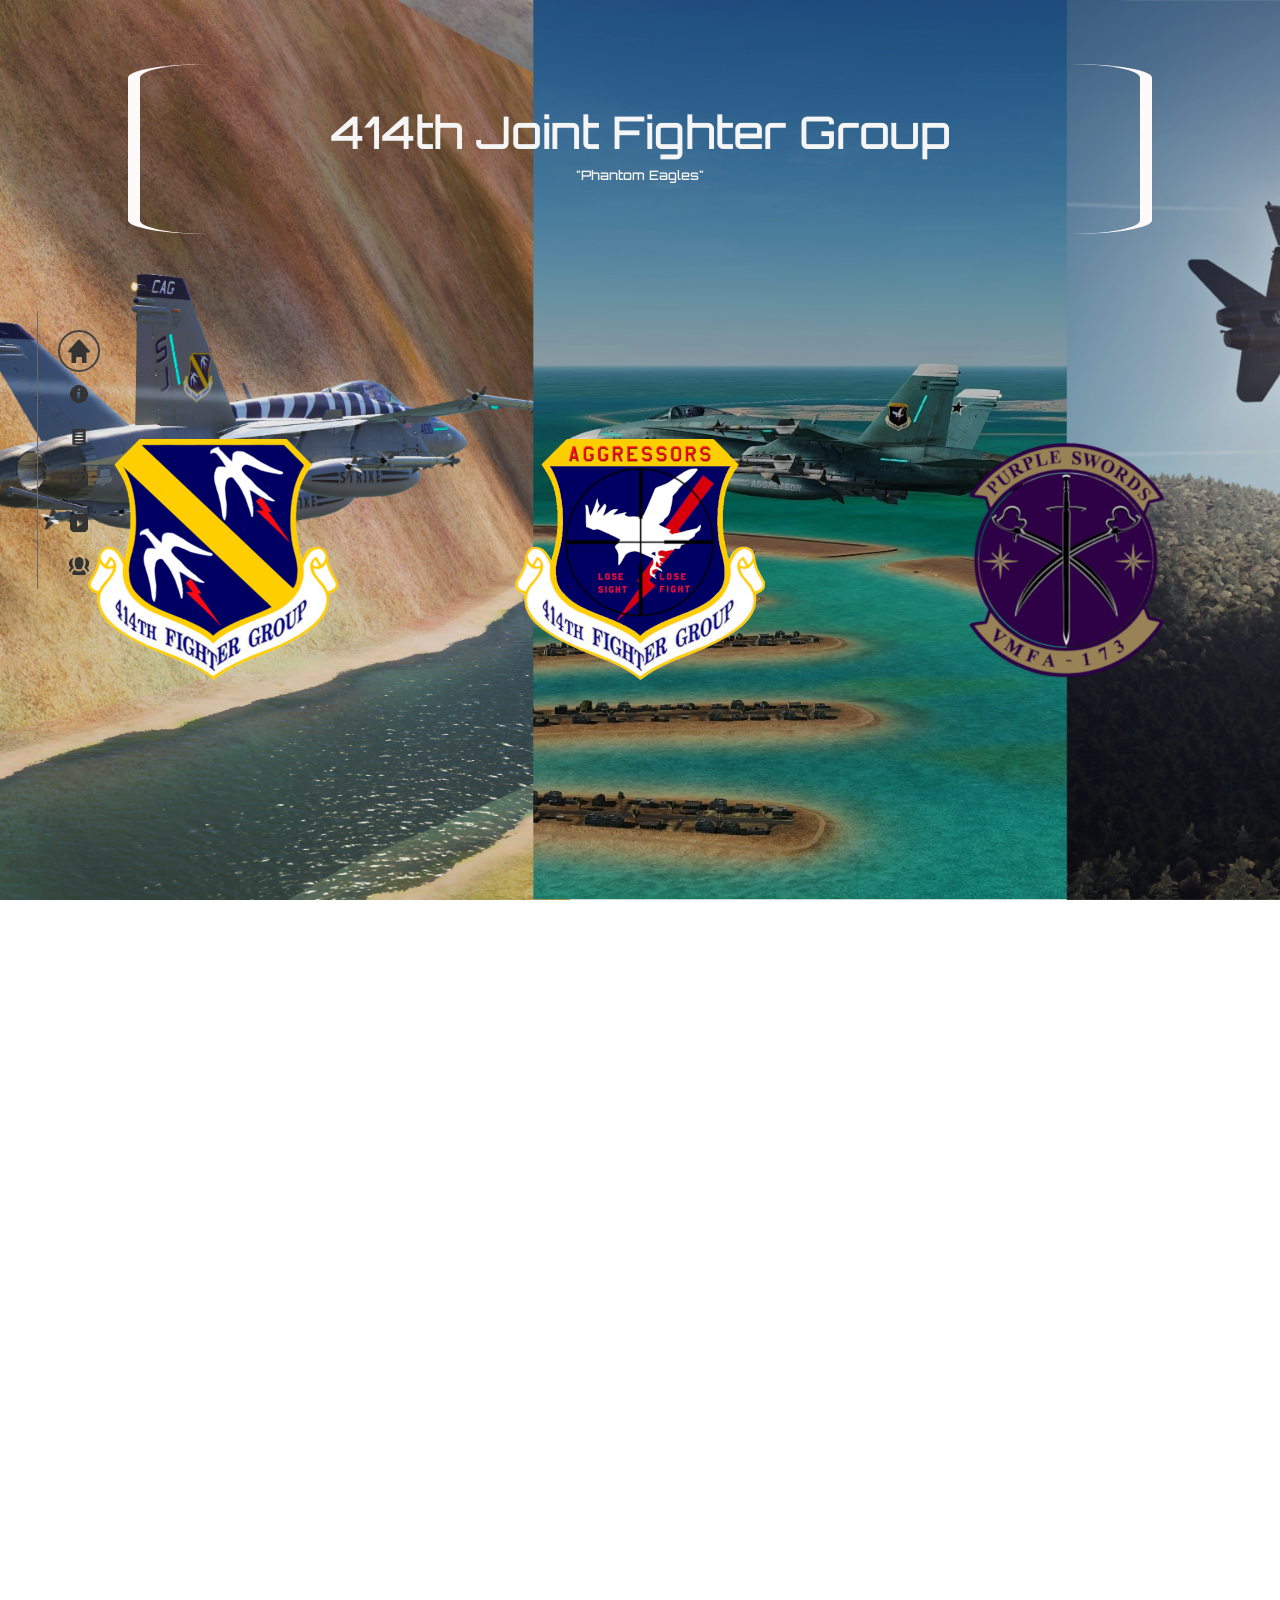
==== index.html @ f12cd64c "updated roster and Twitch" ====
<!DOCTYPE html>
<html lang="en" xmlns="http://www.w3.org/1999/xhtml">
<head>
    <meta charset="UTF-8">
    <!-- meta name="viewport" content="width=device-width, initial-scale=1" -->
    <title>Virtual 414th Joint Fighter Group</title>

    <link rel="stylesheet" type="text/css" href="css/fullpage.css" />
    <link rel="stylesheet" type="text/css" href="css/style.css" />
    <link rel="icon" href="css/content/favicon.ico" type="image/x-icon" />

</head>

<body>

<div id="fullpage">
  <div id="homepage" class="zone section">
    <div class="dark-wrapper">
        <h1 id="homepage-title">414th Joint Fighter Group<p>"Phantom Eagles"</p></h1>
        
        
        <div class="logo-row">
          <div class="logo-column">
            <img src="css/content/logo.png" alt="414th logo" />
          </div>
          <div class="logo-column">
            <img src="css/content/logo_aggr.png"alt="414th aggressors logo" />
          </div>
          <div class="logo-column">
            <img src="css/content/VMFA_primary_logo.png" alt="VMFA-173 logo" />
          </div>
        </div>
    </div>
  </div>
    
  <div id="about" class="zone section">
    <div class="left-wrapper">
      <div class="header-left">ABOUT</div>
      <div class="left content-left">
      <div class="content t69">
        <div class="slide">
          <div class="pad-right-1">
            <p class="no-margin-top">Welcome to the 414th Joint Fighter Group, formally established on April 7th, 2018! We are a casual virtual airwing based around DCS World that provides training for newer or inexperienced pilots and a place to call home
        for those looking to be part of a multiplayer squadron. The 414th is primarily oriented towards PvE combat, with an occasional mix of joint operations and squadron versus squadron (PvP) battles
      with other wings or squadrons in DCS World.</p>

            <p>The airwing currently houses 2 squadrons:</p>
        
            <ul>
                <li><span class="m414th" >414th "Phantom Eagles"</span></li>
                <li><span class="m173rd" >VMFA-173 "Purple Swords"</span></li>
            </ul>
        
            <p>The 414th "Phantom Eagles" are our main squadron. We mainly fly the F-16C Viper and F/A-18C Hornet, but we'll be transitioning to the F-15E when it's released. However, we welcome all airframes and do not restrict our members from flying their airframe of choice.</p>
        
            <p>VMFA-173 "Purple Swords" is our resident aggressor squadron. Their main focus is flying the F-5E and F/A-18C, although getting shot down by a 173rd Su-33 or C-101 is not uncommon.</p>
              
            <p class="no-margin-bottom">Each squadron has their own requirements and recruitment process which will be covered on the next slides.</p>

          </div>
        </div>
        
        <div class="slide">
          <div class="pad-right-1">
            <p class="no-margin-top">Joining the 414th "Phantom Eagles"</p>
            <p>There are no time commitments that we enforce. <i>All pilots are welcome here, no matter your timezone or skill.</i> There are no qualifications required to fly with us, however, if you are interested
      in being part of the group and partaking in the 414th's operations, then you will have to fullfill the requirements below:</p>

            <ul>
                <li>Fly at least 3 sorties with a Flight Lead, or participate in one of our 414th rallies we do from time to time where we perform a show of force on a designated multiplayer server</li>
                <li>Basic airmanship of aircraft and basic knowledge of DCS World mechanics</li>
                <li>Don't be a dick</li>
            </ul>

            <p>For those that display interest in joining our ranks, a <span class="trainee">@Trainee</span> role will be granted and we will develop you further so that you too will be one of us!</p>
              
            <p>The <span class="m414th">[414th]</span> tag designates you as an active member of the 414th Joint Fighter Group. Be mindful of your conduct in the multiplayer server as any negative actions such as team-killing, griefing,
      and verbal abuse are high visibility offenses to any server admins. As such, server admins are likely to reach out and inform the staff. First time offenses are followed by a warning. Follow on and major offenses
    are treated on a case-by-case basis and will likely result in the revocation of your wings and ban from future 414th events.</p>
              
            <p>Overall, we seek to have fun with others. be cool, and you'll have fun as well!</p>
              
            <p class="no-margin-bottom">Any questions may be directed to a <span class="m414th">@[414th]</span> member, a <span class="instructor">@Flight Instructor</span> or the staff <span class="flight-lead">@[414th] Flight Lead</span> or <span class="wing-lead">@Wing Lead</span> on Discord.</p>
          </div>
        </div>
          
        <div class="slide">
          <div class="pad-right-1">
            <p class="no-margin-top">Joining VMFA-173rd "Purple Swords"</p>
            
            <p>Applications for VMFA-173 are currently closed.</p>

            <p class="no-margin-bottom">Any questions may be directed to a <span class="m173rd">@VMFA 173</span> member or the staff <span class="vmfa-flight-lead">@[VMFA-173] Flight Lead</span></p>
            
          </div>
        </div>
          
      </div>
    </div>
  </div>
</div>      
        
<div id="roster" class="zone section">
    <div class="">
      <div class="header-left snow">SQUADRON ROSTER</div>
      <div class="right team clearix">
        <div class="left team-list">
          <div class="team-member wing-lead-brdr">[400] DFA "Selfie"</div>
          <div class="team-member wing-lead-brdr">[401] SugarBear125 "Fog"</div>
          <div class="team-member flight-lead-brdr">[402] X3ntr "Cerberus"</div>
          <div class="team-member flight-lead-brdr">[404] Banana "PJ"</div>
          <div class="team-member flight-lead-brdr">[405] Kray "Bunny"</div>
          <div class="team-member instructor-brdr">[403] General Goods "Mute"</div>
          <div class="team-member m414th-brdr">[406] Jedi Hyitz "Capt. Ahab"</div>
          <div class="team-member m414th-brdr">[407] Squish "Dash"</div>
          <div class="team-member m414th-brdr">[408] Trenton "Crunch"</div>
          <div class="team-member m414th-brdr">[409] Chronic "Crash"</div>
          <div class="team-member m414th-brdr">[410] Thumper 68 "Pops OG"</div>
          <div class="team-member m414th-brdr">[411] Stix "Robot"</div>
          <div class="team-member m414th-brdr">[412] Turtle "Puppy"</div>
        </div>
          
        <div class="right team-list clearfix">
          <div class="team-member m414th-brdr">[413] Emperor "Royal"</div>
          <div class="team-member m414th-brdr">[417] FrostOT1S "Pony"</div>
          <div class="team-member m414th-brdr">[418] Tragic "Juice"</div>
          <div class="team-member m414th-brdr">[419] Skripzy "Shrimp"</div>
          <div class="team-member m414th-brdr">[420] Wallaby "Roo"</div>
          <div class="team-member m414th-brdr">[421] Loydman "Fudd"</div>
          <div class="team-member m414th-brdr">[422] Phang</div>
          <div class="team-member m414th-brdr">[Reserves] Gootur "Lips"</div>
          <div class="team-member m414th-brdr">[Reserves] Leostixx "Twig"</div>
        </div>
        
      </div>
    </div>
  </div>

  <div id="gallery" class="zone section">
    <div class="wrapper">
      <div class="fixed-header">GALLERY</div>
      <div class="slide"><iframe width="100%" height="100%" src="https://www.youtube.com/embed/V1ibpPEviPI" frameborder="0" allow="accelerometer; autoplay; encrypted-media; gyroscope; picture-in-picture" allowfullscreen></iframe></div>
      <div id="gallery1" class="slide"></div>
    </div>
  </div>
  <div id="twitch" class="zone section">
    <div class="right-wrapper">
      <div class="header-right">TWITCH</div>
      <div class="right content-right">
        <iframe src="https://player.twitch.tv/?channel=selfiedcs&parent=414th-jfg.tk&muted=true" frameborder="0" allowfullscreen="true" scrolling="no" class="main-player"></iframe> <!-- 540h 960w-->
      </div>
    </div>
  </div>
  <div id="join" class="zone section">
    <div class="diagonal-wrapper">
      <div class="header-left">JOIN US</div>
      <div class="left content-left">
        <div class="content t69">
          <p class="no-margin-top">The 414th welcomes pilots of any skill level or origin. Join our Discord and say hello!</p>
          <a href="https://discord.gg/aafaxHr"><img src="css/content/discord.jpg" width="60%" height="60%" /></a>
        </div>
      </div>
    </div>
  </div>
</div>


  <script type="text/javascript" src="javascript/scrolloverflow.min.js"></script>
  <!-- <script type="text/javascript" src="javascript/fullpage.extensions.min.js"></script> -->
  <script type="text/javascript" src="javascript/fullpage.min.js"></script>

  <script type="text/javascript">
      var myFullpage = new fullpage('#fullpage', {
          verticalCentered: false,
          licenseKey: '47CC23D3-DB144776-9278FDDA-EF84F8F5',
          navigation: true,
          navigationPosition: 'left',
          showActiveTooltop: false
      });
  </script>
</body>
</html>
---- css/fullpage.css ----
/*!
 * fullPage 3.0.4
 * https://github.com/alvarotrigo/fullPage.js
 *
 * @license GPLv3 for open source use only
 * or Fullpage Commercial License for commercial use
 * http://alvarotrigo.com/fullPage/pricing/
 *
 * Copyright (C) 2018 http://alvarotrigo.com/fullPage - A project by Alvaro Trigo
 */
html.fp-enabled,
.fp-enabled body {
    margin: 0;
    padding: 0;
    overflow:hidden;

    /*Avoid flicker on slides transitions for mobile phones #336 */
    -webkit-tap-highlight-color: rgba(0,0,0,0);
}
.fp-section {
    position: relative;
    -webkit-box-sizing: border-box; /* Safari<=5 Android<=3 */
    -moz-box-sizing: border-box; /* <=28 */
    box-sizing: border-box;
}
.fp-slide {
    float: left;
}
.fp-slide, .fp-slidesContainer {
    height: 100%;
    display: block;
}
.fp-slides {
    z-index:1;
    height: 100%;
    overflow: hidden;
    position: relative;
    -webkit-transition: all 0.3s ease-out; /* Safari<=6 Android<=4.3 */
    transition: all 0.3s ease-out;
}
.fp-section.fp-table, .fp-slide.fp-table {
    display: table;
    table-layout:fixed;
    width: 100%;
}
.fp-tableCell {
    display: table-cell;
    vertical-align: middle;
    width: 100%;
    height: 100%;
}
.fp-slidesContainer {
    float: left;
    position: relative;
}
.fp-controlArrow {
    -webkit-user-select: none;
    -moz-user-select: none;
    -khtml-user-select: none;
    -ms-user-select: none;
    position: absolute;
    z-index: 4;
    top: 90%;
    cursor: pointer;
    width: 0;
    height: 0;
    border-style: solid;
    margin-top: -38px;
    -webkit-transform: translate3d(0,0,0);
    -ms-transform: translate3d(0,0,0);
    transform: translate3d(0,0,0);
}
/*ABOUT SLIDED*/

#about .fp-controlArrow.fp-prev {
    left: 25%;
    width: 0;
    border-width: 38.5px 34px 38.5px 0;
    border-color: transparent #696969 transparent transparent;
}
#about .fp-controlArrow.fp-next {
    right: 60%;
    border-width: 38.5px 0 38.5px 34px;
    border-color: transparent transparent transparent #696969;
}

/* GENERAL SLIDES*/
.fp-controlArrow.fp-prev {
    left: 40%;
    width: 0;
    border-width: 38.5px 34px 38.5px 0;
    border-color: transparent #696969 transparent transparent;
}
.fp-controlArrow.fp-next {
    right: 40%;
    border-width: 38.5px 0 38.5px 34px;
    border-color: transparent transparent transparent #696969;
}

.fp-controlArrow.fp-prev:hover {
    border-width: 40.5px 36px 40.5px 0;
    left: 39.8%;
    top: 89.9%;
}
.fp-controlArrow.fp-next:hover {
    border-width: 40.5px 0 40.5px 36px;
    right: 39.8%;
    top: 89.9%;
}

.fp-scrollable {
    overflow: hidden;
    position: relative;
}
.fp-scroller{
    overflow: hidden;
}
.iScrollIndicator{
    border: 0 !important;
}
.fp-notransition {
    -webkit-transition: none !important;
    transition: none !important;
}

#fp-nav {
    position: fixed;
    z-index: 100;
    margin-top: -32px;
    top: 50%;
    opacity: 1;
    -webkit-transform: translate3d(0,0,0);
    margin-left: 20px;
    border-left: 1px solid #696969;
}

#fp-nav.fp-right {
    right: 17px;
}
#fp-nav.fp-left {
    left: 17px;
}
.fp-slidesNav{
    position: absolute;
    z-index: 4;
    opacity: 1;
    -webkit-transform: translate3d(0,0,0);
    -ms-transform: translate3d(0,0,0);
    transform: translate3d(0,0,0);
    left: 0 !important;
    right: 0;
    margin: 0 auto !important;
}
.fp-slidesNav.fp-bottom {
    bottom: 17px;
}
.fp-slidesNav.fp-top {
    top: 17px;
}
#fp-nav ul,
.fp-slidesNav ul {
  margin: 0;
  padding: 0;
}

#fp-nav ul {
  width: 24px;
}

#fp-nav li {
  width: 24px;
}

#fp-nav ul li,
.fp-slidesNav ul li {
    display: block;
    height: 23px;
    margin: 20px;
    position:relative;
}
.fp-slidesNav ul li {
    display: inline-block;
}
#fp-nav ul li a,
.fp-slidesNav ul li a {
    display: block;
    position: relative;
    z-index: 1;
    width: 100%;
    height: 100%;
    cursor: pointer;
    text-decoration: none;
}
#fp-nav ul li a.active span,
.fp-slidesNav ul li a.active span,
#fp-nav ul li:hover a.active span,
.fp-slidesNav ul li:hover a.active span{
    height: 30px;
    width: 30px;
    margin: -6px 0 0 -6px;
    border-radius: 100%;
    outline-offset: 4px;
    outline: 2px solid #444;
 }
#fp-nav ul li a span,
.fp-slidesNav ul li a span {
    border-radius: 50%;
    position: absolute;
    z-index: 1;
    height: 22px;
    width: 22px;
    border: 0;
    /*background: #333;*/
    left: 50%;
    top: 50%;
    margin: -2px 0 0 -2px;
    -webkit-transition: all 0.1s ease-in-out;
    -moz-transition: all 0.1s ease-in-out;
    -o-transition: all 0.1s ease-in-out;
    transition: all 0.1s ease-in-out;
}
#fp-nav ul li:hover a span,
.fp-slidesNav ul li:hover a span{
    width: 26px;
    height: 26px;
    margin: -5px 0px 0px -5px;
}

#fp-nav ul li:nth-of-type(1) a span {
  background-image: url('content/home.png');
  background-repeat: no-repeat;
  background-position: center;
  background-size: cover;
}
#fp-nav ul li:nth-of-type(2) a span {
  background-image: url('content/about.png');
  background-repeat: no-repeat;
  background-position: center;
  background-size: cover;
}

#fp-nav ul li:nth-of-type(3) a span {
  background-image: url('content/roster.png');
  background-repeat: no-repeat;
  background-position: center;
  background-size: cover;
}

#fp-nav ul li:nth-of-type(4) a span {
  background-image: url('content/gallery.png');
  background-repeat: no-repeat;
  background-position: center;
  background-size: cover;
}
#fp-nav ul li:nth-of-type(5) a span {
  background-image: url('content/twitch.png');
  background-repeat: no-repeat;
  background-position: center;
  background-size: cover;
}
#fp-nav ul li:nth-of-type(6) a span {
  background-image: url('content/join.png');
  background-repeat: no-repeat;
  background-position: center;
  background-size: cover;
}
#fp-nav ul li:nth-of-type(7) a span {
  background-image: url('content/oadf.png');
  background-repeat: no-repeat;
  background-position: center;
  background-size: cover;
}

#fp-nav ul li .fp-tooltip {
    position: absolute;
    top: -2px;
    color: #fff;
    font-size: 30px;
    font-family: arial, helvetica, sans-serif;
    white-space: nowrap;
    max-width: 220px;
    overflow: hidden;
    display: block;
    opacity: 0;
    width: 0;
    cursor: pointer;
}
#fp-nav ul li:hover .fp-tooltip,
#fp-nav.fp-show-active a.active + .fp-tooltip {
    -webkit-transition: opacity 0.2s ease-in;
    transition: opacity 0.2s ease-in;
    width: auto;
    opacity: 1;
}
#fp-nav ul li .fp-tooltip.fp-right {
    right: 45px;
}
#fp-nav ul li .fp-tooltip.fp-left {
    left: 45px;
}

.fp-auto-height.fp-section,
.fp-auto-height .fp-slide,
.fp-auto-height .fp-tableCell{
    height: auto !important;
}

.fp-responsive .fp-auto-height-responsive.fp-section,
.fp-responsive .fp-auto-height-responsive .fp-slide,
.fp-responsive .fp-auto-height-responsive .fp-tableCell {
    height: auto !important;
}

/*Only display content to screen readers*/
.fp-sr-only{
    position: absolute;
    width: 1px;
    height: 1px;
    padding: 0;
    overflow: hidden;
    clip: rect(0, 0, 0, 0);
    white-space: nowrap;
    border: 0;
}
---- css/style.css ----
@font-face {font-family: "Orbitron"; src:url("./fonts/Orbitron-Medium.ttf");}

.section {

}

.slide {
}

#homepage {
  background-image: url('content/homepage.png');
  background-size: cover;
  background-repeat: no-repeat;
}

#about {
  background-image: url('content/about-bg.png');
  background-size: cover;
  background-repeat: no-repeat;
}

#roster {
  background-image: url('content/roster-bg.png');
  background-size: cover;
  background-repeat: no-repeat;
}

#gallery {
  background-color: grey;
}

#twitch {
  background-image: url('content/twitch-bg.png');
  background-size: cover;
  background-repeat: no-repeat;
}

#join {
  background-image: url('content/join-bg.jpg');
  background-size: cover;
  background-repeat: no-repeat;
}

#sww {
  background-image: url('content/oseaeruseaflag.png');
  background-size: cover;
  background-repeat: no-repeat;
}

#gallery1 {
  background-image: url('../images/gallery2.png');
  background-position: center;
  background-repeat: no-repeat;
  background-size: cover;
}




.left {
    float: left;
    margin: auto;
    display: block;
    text-align: center;
}

.right {
    float: right;
    margin: auto;
    display: block;
    text-align: center;
}

.center {
  display: block;
  margin-left: auto;
  margin-right: auto;
  width: 50%;
}

.clearfix:after {
    content: ".";
    visibility: hidden;
    display: block;
    height: 0;
    clear: both;
}

.logo-row {
  display: flex;
  margin-top: 16%;
}

.logo-column {
  flex: 33.33%;
  text-align: center;
}

#homepage-title {
  text-align: center;
  font: 300 3.5vw Orbitron, sans-serif;
  color: whitesmoke;
  margin: 5% 10% 0 10%;
  padding: 4% 0%;
  border-left: 1vw solid snow;
  border-right: 1vw solid snow;
  /*border-bottom: 0.1vw solid snow;
  border-top: 0.1vw solid snow;*/
  border-radius: 8%;
}

#homepage p {
  text-align: center;
  font: 100 1vw Orbitron, sans-serif;
  color: whitesmoke;
  margin: 0;
  padding-top: 1%;
}

.main-player {
  margin-top: 20%;
  width: 78%;
  height: 35%;
  margin-left: 5%;
  margin-right: 5%;
}

.twitch {
  height: 540px;
  padding: 0;
  margin: 0;
}

.twitch ul {
  list-style: none;
  display: block;
  padding: 0;
  margin: 0;
  height: 100%;
}

.twitch li {
  margin-bottom: 4%;
  margin-left: auto;
  margin-right: auto;
  padding: 0;
  border: 2px solid snow;
}

.wrapper {
  width: 100%;
  height: 100%;
  display: block;
  margin: 0;
  padding: 0;
}

.dark-wrapper {
  width: 100%;
  height: 100%;
  background-color: rgba(0,0,0,0.10);
  vertical-align: middle;
  display: table;
  table-layout: fixed;
}

.light-wrapper {
  width: 100%;
  height: 100%;
  background-color: rgba(0,0,0,0.20);
  vertical-align: middle;
  display: table;
  table-layout: fixed;
}

.left-wrapper {
  width: 100%;
  height: 100%;
  background: linear-gradient(90deg, snow 56.9%, rgba(0,0,0,0.2) 57%);
  vertical-align: middle;
  display: table;
  table-layout: fixed;
}

.left-wrapper-trans {
  width: 100%;
  height: 100%;
  background: linear-gradient(90deg, rgba(255,255,255,0.45) 56.9%, rgba(255,255,255,0) 57%);
  vertical-align: middle;
  display: table;
  table-layout: fixed;
}

.right-wrapper {
  width: 100%;
  height: 100%;
  background: linear-gradient(90deg, rgba(0,0,0,0.20) 60.9%, snow 61%);
  vertical-align: middle;
  display: table;
  table-layout: fixed;
}

.diagonal-wrapper {
  width: 100%;
  height: 100%;
  background: linear-gradient(148deg, snow 44.9%, rgba(0,0,0,0.70) 45%);
  vertical-align: middle;
  display: table;
  table-layout: fixed;
}

.W70 {
  margin-top: 10%;
  width: 70%;
  height: 100%;
  padding-left: 18%;
  padding-right: 13%;
  vertical-align: center;
  display: block;
}

.fixed-header {
  top: 5%;
  left: 10%;
  position: absolute;
  margin-top: 0;
  margin-bottom: 0;
  padding: 0;
  display: block;
  width: 80%;
  color: #444;
  font-size: 3em;
  font-weight: 700;
  border-bottom: 1px solid #696969;
  text-align: center;
  z-index: 1000;
  font-family: 'Orbitron';
}

.header-left {
  top: 5%;
  left: 10%;
  position: absolute;
  margin-top: 0;
  margin-bottom: 0;
  margin-right: 5%;
  padding: 0;
  display: block;
  width: 43%;
  color: #696969;
  font-size: 3em;
  font-weight: 700;
  border-bottom: 1px solid #696969;
  z-index: 1000;
  font-family: 'Orbitron';
  text-align: left;
}

.header-right {
  top: 5%;
  right: 4.5%;
  position: absolute;
  margin-top: 0;
  margin-bottom: 0;
  margin-left: 5%;
  padding: 0;
  display: block;
  width: 31%;
  color: #696969;
  font-size: 3em;
  font-weight: 700;
  border-bottom: 1px solid #696969;
  z-index: 1000;
  font-family: 'Orbitron';
  text-align: right;
}

.content {
  margin-top: 15%;
  width: 74%;
  margin-left: 17.5%;
  text-align: justify;
  color: snow;
  font-size: 1.1em;
  font-family: 'Arial';
}

.content-left, .content-right {
  width: 58%;
  margin: 0;
  padding: 0;
  color: #525252;
  height: 100%;
}

.content-right {
  width: 40%;
}

.white-bg {
  background-image: linear-gradient(snow, #ddd);
}

.t69 {
  color: #696969;
}

.t44 {
  color: #444444;
}

.snow {
  color: snow;
  border-bottom: 1px solid snow;
}

.team {
  width: 40%;
  margin-left: auto;
  margin-right: auto;
  height: 80%;
  margin-top: 5%;
}

.team-list {
  width: 45%;
  margin-left: auto;
  margin-right: 4%;
  height: 100%;
}

.team-member {
  width: 100%;
  margin-left: auto;
  margin-right: auto;
  margin-bottom: 2%;
  height: auto;
  padding: 0.3vw;
  text-transform: uppercase;
  color: snow;
  font-weight: 800;
  font-family: 'Arial';
  font-size: 0.85vw;
  border: 2px solid snow;
  border-radius: 5px;
  text-align: left;
}

.trainee, .m414th, .m173rd, .instructor, .vmfa-flight-lead, .flight-lead, .wing-lead {
  font-weight: 800;
}

.trainee {
  color: #98ff98;
}

.trainee-brdr {
  border-left: 5px solid #98ff98;
}

.m173rd {
  color: #e0c489;
}

.m173rd-brdr {
  border-left: 5px solid #e0c489;
}

.m414th {
  color: #1bc24a;
}

.m414th-brdr {
  border-left: 5px solid #1bc24a;
}

.instructor {
  color: #433d8a;
}

.instructor-brdr {
  border-left: 5px solid #433d8a;
}

.flight-lead {
  color: #9941e0;
}

.vmfa-flight-lead {
  color: #f5c425;
}

.vmfa-flight-lead-brdr {
  border-left: 5px solid #f5c425;
}

.flight-lead-brdr {
  border-left: 5px solid #9941e0;
}

.wing-lead {
  color: #5b86f5;
}

.wing-lead-brdr {
  border-left: 5px solid #5b86f5;
}

.blue {
  color: blue;
}

.red {
  color: red;
}

.no-margin-top {
  margin-top: 0;
}

.no-margin-bottom {
  margin-bottom: 0;
}

.pad-right-1 {
  padding-right: 5%;
}
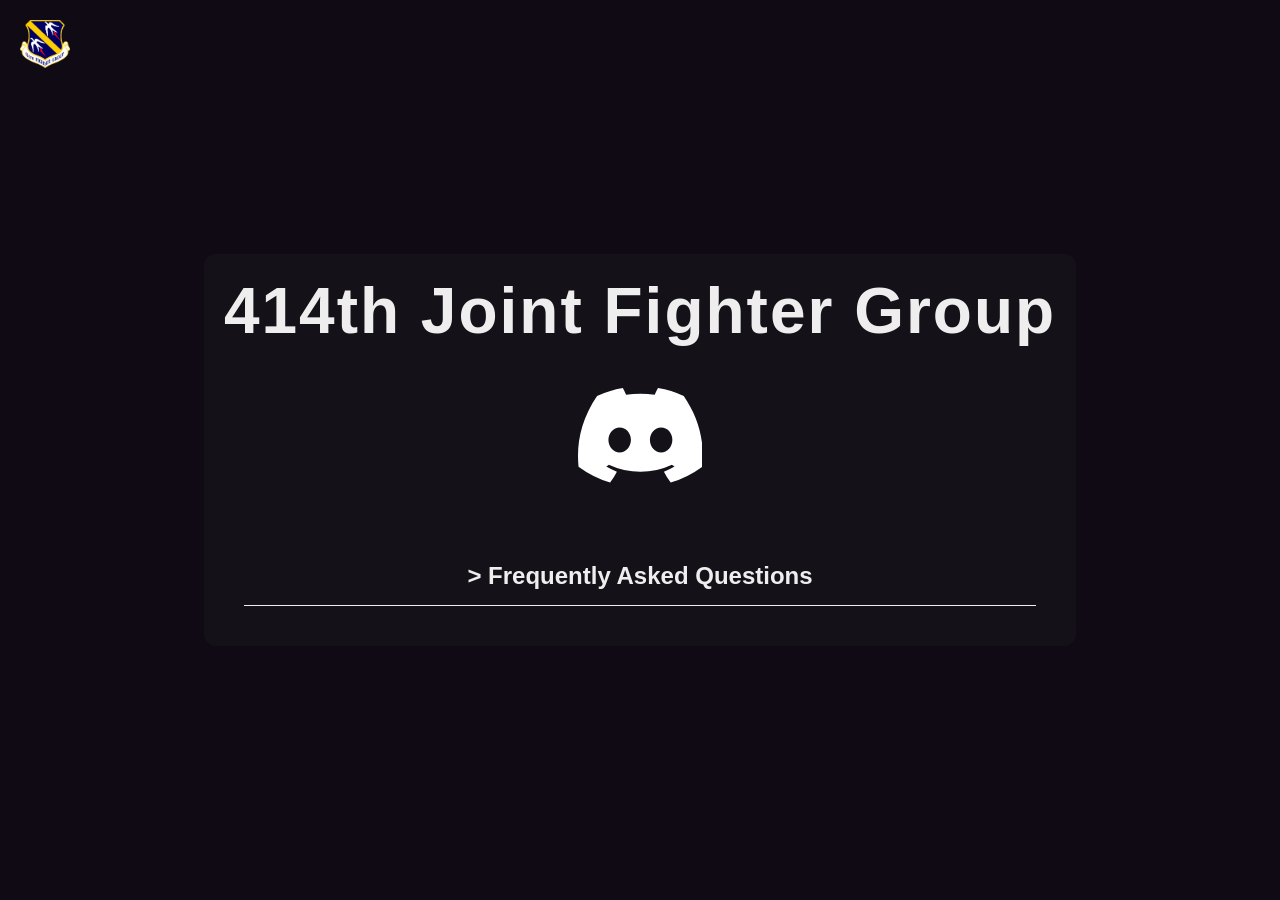
==== commit 0e0fdd3e: "Add files via upload" ====
--- a/index.html
+++ b/index.html
@@ -1,182 +1,88 @@
-<!DOCTYPE html>
-<html lang="en" xmlns="http://www.w3.org/1999/xhtml">
-<head>
-    <meta charset="UTF-8">
-    <!-- meta name="viewport" content="width=device-width, initial-scale=1" -->
-    <title>Virtual 414th Joint Fighter Group</title>
-
-    <link rel="stylesheet" type="text/css" href="css/fullpage.css" />
-    <link rel="stylesheet" type="text/css" href="css/style.css" />
-    <link rel="icon" href="css/content/favicon.ico" type="image/x-icon" />
-
-</head>
-
-<body>
-
-<div id="fullpage">
-  <div id="homepage" class="zone section">
-    <div class="dark-wrapper">
-        <h1 id="homepage-title">414th Joint Fighter Group<p>"Phantom Eagles"</p></h1>
-        
-        
-        <div class="logo-row">
-          <div class="logo-column">
-            <img src="css/content/logo.png" alt="414th logo" />
-          </div>
-          <div class="logo-column">
-            <img src="css/content/logo_aggr.png"alt="414th aggressors logo" />
-          </div>
-          <div class="logo-column">
-            <img src="css/content/VMFA_primary_logo.png" alt="VMFA-173 logo" />
-          </div>
-        </div>
-    </div>
-  </div>
-    
-  <div id="about" class="zone section">
-    <div class="left-wrapper">
-      <div class="header-left">ABOUT</div>
-      <div class="left content-left">
-      <div class="content t69">
-        <div class="slide">
-          <div class="pad-right-1">
-            <p class="no-margin-top">Welcome to the 414th Joint Fighter Group, formally established on April 7th, 2018! We are a casual virtual airwing based around DCS World that provides training for newer or inexperienced pilots and a place to call home
-        for those looking to be part of a multiplayer squadron. The 414th is primarily oriented towards PvE combat, with an occasional mix of joint operations and squadron versus squadron (PvP) battles
-      with other wings or squadrons in DCS World.</p>
-
-            <p>The airwing currently houses 2 squadrons:</p>
-        
-            <ul>
-                <li><span class="m414th" >414th "Phantom Eagles"</span></li>
-                <li><span class="m173rd" >VMFA-173 "Purple Swords"</span></li>
-            </ul>
-        
-            <p>The 414th "Phantom Eagles" are our main squadron. We mainly fly the F-16C Viper and F/A-18C Hornet, but we'll be transitioning to the F-15E when it's released. However, we welcome all airframes and do not restrict our members from flying their airframe of choice.</p>
-        
-            <p>VMFA-173 "Purple Swords" is our resident aggressor squadron. Their main focus is flying the F-5E and F/A-18C, although getting shot down by a 173rd Su-33 or C-101 is not uncommon.</p>
-              
-            <p class="no-margin-bottom">Each squadron has their own requirements and recruitment process which will be covered on the next slides.</p>
-
-          </div>
-        </div>
-        
-        <div class="slide">
-          <div class="pad-right-1">
-            <p class="no-margin-top">Joining the 414th "Phantom Eagles"</p>
-            <p>There are no time commitments that we enforce. <i>All pilots are welcome here, no matter your timezone or skill.</i> There are no qualifications required to fly with us, however, if you are interested
-      in being part of the group and partaking in the 414th's operations, then you will have to fullfill the requirements below:</p>
-
-            <ul>
-                <li>Fly at least 3 sorties with a Flight Lead, or participate in one of our 414th rallies we do from time to time where we perform a show of force on a designated multiplayer server</li>
-                <li>Basic airmanship of aircraft and basic knowledge of DCS World mechanics</li>
-                <li>Don't be a dick</li>
-            </ul>
-
-            <p>For those that display interest in joining our ranks, a <span class="trainee">@Trainee</span> role will be granted and we will develop you further so that you too will be one of us!</p>
-              
-            <p>The <span class="m414th">[414th]</span> tag designates you as an active member of the 414th Joint Fighter Group. Be mindful of your conduct in the multiplayer server as any negative actions such as team-killing, griefing,
-      and verbal abuse are high visibility offenses to any server admins. As such, server admins are likely to reach out and inform the staff. First time offenses are followed by a warning. Follow on and major offenses
-    are treated on a case-by-case basis and will likely result in the revocation of your wings and ban from future 414th events.</p>
-              
-            <p>Overall, we seek to have fun with others. be cool, and you'll have fun as well!</p>
-              
-            <p class="no-margin-bottom">Any questions may be directed to a <span class="m414th">@[414th]</span> member, a <span class="instructor">@Flight Instructor</span> or the staff <span class="flight-lead">@[414th] Flight Lead</span> or <span class="wing-lead">@Wing Lead</span> on Discord.</p>
-          </div>
-        </div>
-          
-        <div class="slide">
-          <div class="pad-right-1">
-            <p class="no-margin-top">Joining VMFA-173rd "Purple Swords"</p>
-            
-            <p>Applications for VMFA-173 are currently closed.</p>
-
-            <p class="no-margin-bottom">Any questions may be directed to a <span class="m173rd">@VMFA 173</span> member or the staff <span class="vmfa-flight-lead">@[VMFA-173] Flight Lead</span></p>
-            
-          </div>
-        </div>
-          
-      </div>
-    </div>
-  </div>
-</div>      
-        
-<div id="roster" class="zone section">
-    <div class="">
-      <div class="header-left snow">SQUADRON ROSTER</div>
-      <div class="right team clearix">
-        <div class="left team-list">
-          <div class="team-member wing-lead-brdr">[400] DFA "Selfie"</div>
-          <div class="team-member wing-lead-brdr">[401] SugarBear125 "Fog"</div>
-          <div class="team-member flight-lead-brdr">[402] X3ntr "Cerberus"</div>
-          <div class="team-member flight-lead-brdr">[404] Banana "PJ"</div>
-          <div class="team-member flight-lead-brdr">[405] Kray "Bunny"</div>
-          <div class="team-member instructor-brdr">[403] General Goods "Mute"</div>
-          <div class="team-member m414th-brdr">[406] Jedi Hyitz "Capt. Ahab"</div>
-          <div class="team-member m414th-brdr">[407] Squish "Dash"</div>
-          <div class="team-member m414th-brdr">[408] Trenton "Crunch"</div>
-          <div class="team-member m414th-brdr">[409] Chronic "Crash"</div>
-          <div class="team-member m414th-brdr">[410] Thumper 68 "Pops OG"</div>
-          <div class="team-member m414th-brdr">[411] Stix "Robot"</div>
-          <div class="team-member m414th-brdr">[412] Turtle "Puppy"</div>
-        </div>
-          
-        <div class="right team-list clearfix">
-          <div class="team-member m414th-brdr">[413] Emperor "Royal"</div>
-          <div class="team-member m414th-brdr">[417] FrostOT1S "Pony"</div>
-          <div class="team-member m414th-brdr">[418] Tragic "Juice"</div>
-          <div class="team-member m414th-brdr">[419] Skripzy "Shrimp"</div>
-          <div class="team-member m414th-brdr">[420] Wallaby "Roo"</div>
-          <div class="team-member m414th-brdr">[421] Loydman "Fudd"</div>
-          <div class="team-member m414th-brdr">[422] Phang</div>
-          <div class="team-member m414th-brdr">[Reserves] Gootur "Lips"</div>
-          <div class="team-member m414th-brdr">[Reserves] Leostixx "Twig"</div>
-        </div>
-        
-      </div>
-    </div>
-  </div>
-
-  <div id="gallery" class="zone section">
-    <div class="wrapper">
-      <div class="fixed-header">GALLERY</div>
-      <div class="slide"><iframe width="100%" height="100%" src="https://www.youtube.com/embed/V1ibpPEviPI" frameborder="0" allow="accelerometer; autoplay; encrypted-media; gyroscope; picture-in-picture" allowfullscreen></iframe></div>
-      <div id="gallery1" class="slide"></div>
-    </div>
-  </div>
-  <div id="twitch" class="zone section">
-    <div class="right-wrapper">
-      <div class="header-right">TWITCH</div>
-      <div class="right content-right">
-        <iframe src="https://player.twitch.tv/?channel=selfiedcs&parent=414th-jfg.tk&muted=true" frameborder="0" allowfullscreen="true" scrolling="no" class="main-player"></iframe> <!-- 540h 960w-->
-      </div>
-    </div>
-  </div>
-  <div id="join" class="zone section">
-    <div class="diagonal-wrapper">
-      <div class="header-left">JOIN US</div>
-      <div class="left content-left">
-        <div class="content t69">
-          <p class="no-margin-top">The 414th welcomes pilots of any skill level or origin. Join our Discord and say hello!</p>
-          <a href="https://discord.gg/aafaxHr"><img src="css/content/discord.jpg" width="60%" height="60%" /></a>
-        </div>
-      </div>
-    </div>
-  </div>
-</div>
-
-
-  <script type="text/javascript" src="javascript/scrolloverflow.min.js"></script>
-  <!-- <script type="text/javascript" src="javascript/fullpage.extensions.min.js"></script> -->
-  <script type="text/javascript" src="javascript/fullpage.min.js"></script>
-
-  <script type="text/javascript">
-      var myFullpage = new fullpage('#fullpage', {
-          verticalCentered: false,
-          licenseKey: '47CC23D3-DB144776-9278FDDA-EF84F8F5',
-          navigation: true,
-          navigationPosition: 'left',
-          showActiveTooltop: false
-      });
-  </script>
-</body>
-</html>
+<!DOCTYPE html>
+<html lang="en">
+    <head>
+        <title>414th JFG</title>
+        <meta charset="UTF-8">
+        <meta name="viewport" content="width=device-width, initial-scale=1.0">
+        <link rel="stylesheet" href="css/style.css">
+    </head>
+
+    <body>
+        <div class="container">
+            <img src="img/logo.png" alt="logo" class="logo-small">
+
+            <h1>414th Joint Fighter Group</h1>
+
+            <a href="https://discord.gg/aafaxHr" target="_blank">
+                <svg xmlns="http://www.w3.org/2000/svg" viewBox="0 0 127.14 96.36" class="logo">
+                    <defs>
+                        <style>.cls-1{fill:#fff;}</style>
+                    </defs>
+                    <g id="图层_2" data-name="图层 2">
+                        <g id="Discord_Logos" data-name="Discord Logos">
+                            <g id="Discord_Logo_-_Large_-_White" data-name="Discord Logo - Large - White">
+                                <path class="cls-1" d="M107.7,8.07A105.15,105.15,0,0,0,81.47,0a72.06,72.06,0,0,0-3.36,6.83A97.68,97.68,0,0,0,49,6.83,72.37,72.37,0,0,0,45.64,0,105.89,105.89,0,0,0,19.39,8.09C2.79,32.65-1.71,56.6.54,80.21h0A105.73,105.73,0,0,0,32.71,96.36,77.7,77.7,0,0,0,39.6,85.25a68.42,68.42,0,0,1-10.85-5.18c.91-.66,1.8-1.34,2.66-2a75.57,75.57,0,0,0,64.32,0c.87.71,1.76,1.39,2.66,2a68.68,68.68,0,0,1-10.87,5.19,77,77,0,0,0,6.89,11.1A105.25,105.25,0,0,0,126.6,80.22h0C129.24,52.84,122.09,29.11,107.7,8.07ZM42.45,65.69C36.18,65.69,31,60,31,53s5-12.74,11.43-12.74S54,46,53.89,53,48.84,65.69,42.45,65.69Zm42.24,0C78.41,65.69,73.25,60,73.25,53s5-12.74,11.44-12.74S96.23,46,96.12,53,91.08,65.69,84.69,65.69Z"/>
+                            </g>
+                        </g>
+                    </g>
+                </svg>
+            </a>
+
+            <div class="faq">
+                <div class="faq-title" onclick="toggleFAQ()">> Frequently Asked Questions</div>
+                <div class="faq-content" id="faqContent">
+                    <div class="faq-item">
+                        <strong>Q: Do you have a minimum age requirement?</strong>
+                        <p>A: Yes, all members need to be over the age of 18.</p>
+                    </div>
+                    <div class="faq-item">
+                        <strong>Q: What time zone do you fly?</strong>
+                        <p>A: We operate on Eastern Standard Time (EST).</p>
+                    </div>
+                    <div class="faq-item">
+                        <strong>Q: What airframes do you support?</strong>
+                        <p>A: We welcome F/A-18C, F-16C, F-15E, F-15C and A-10C pilots.</p>
+                    </div>
+                    <div class="faq-item"></div>
+                        <strong>Q: How can I join?</strong>
+                        <p>A: Join our Discord server by clicking the Discord logo.</p>
+                    </div>
+                </div>
+            </div>
+        </div>
+
+        <script>
+            function toggleFAQ() {
+                const content = document.getElementById('faqContent');
+                content.style.display = content.style.display === 'block' ? 'none' : 'block';
+            }
+
+            const images= [
+                'img/bg/01-full.png',
+                'img/bg/02-full.png',
+                'img/bg/03-full.png',
+                'img/bg/04-full.png',
+                'img/bg/05-full.png',
+                'img/bg/06-full.png',
+                'img/bg/07-full.png',
+                'img/bg/08-full.png',
+                'img/bg/09-full.png',
+                'img/bg/10-full.png',
+                'img/bg/11-full.png',
+                'img/bg/12-full.png',
+                'img/bg/13-full.png',
+                'img/bg/14-full.png',
+            ];
+
+            let currentIndex = 0;
+
+            function changeBackground() {
+                document.body.style.backgroundImage = `url(${images[currentIndex]})`;
+                currentIndex = (currentIndex + 1) % images.length;
+            }
+
+            setInterval(changeBackground, 10000);
+            changeBackground();
+        </script>
+    </body>
+</html>
--- a/css/style.css
+++ b/css/style.css
@@ -1,427 +1,91 @@
-@font-face {font-family: "Orbitron"; src:url("./fonts/Orbitron-Medium.ttf");}
-
-.section {
-
-}
-
-.slide {
-}
-
-#homepage {
-  background-image: url('content/homepage.png');
-  background-size: cover;
-  background-repeat: no-repeat;
-}
-
-#about {
-  background-image: url('content/about-bg.png');
-  background-size: cover;
-  background-repeat: no-repeat;
-}
-
-#roster {
-  background-image: url('content/roster-bg.png');
-  background-size: cover;
-  background-repeat: no-repeat;
-}
-
-#gallery {
-  background-color: grey;
-}
-
-#twitch {
-  background-image: url('content/twitch-bg.png');
-  background-size: cover;
-  background-repeat: no-repeat;
-}
-
-#join {
-  background-image: url('content/join-bg.jpg');
-  background-size: cover;
-  background-repeat: no-repeat;
-}
-
-#sww {
-  background-image: url('content/oseaeruseaflag.png');
-  background-size: cover;
-  background-repeat: no-repeat;
-}
-
-#gallery1 {
-  background-image: url('../images/gallery2.png');
-  background-position: center;
-  background-repeat: no-repeat;
-  background-size: cover;
-}
-
-
-
-
-.left {
-    float: left;
-    margin: auto;
-    display: block;
-    text-align: center;
-}
-
-.right {
-    float: right;
-    margin: auto;
-    display: block;
-    text-align: center;
-}
-
-.center {
-  display: block;
-  margin-left: auto;
-  margin-right: auto;
-  width: 50%;
-}
-
-.clearfix:after {
-    content: ".";
-    visibility: hidden;
-    display: block;
-    height: 0;
-    clear: both;
-}
-
-.logo-row {
-  display: flex;
-  margin-top: 16%;
-}
-
-.logo-column {
-  flex: 33.33%;
-  text-align: center;
-}
-
-#homepage-title {
-  text-align: center;
-  font: 300 3.5vw Orbitron, sans-serif;
-  color: whitesmoke;
-  margin: 5% 10% 0 10%;
-  padding: 4% 0%;
-  border-left: 1vw solid snow;
-  border-right: 1vw solid snow;
-  /*border-bottom: 0.1vw solid snow;
-  border-top: 0.1vw solid snow;*/
-  border-radius: 8%;
-}
-
-#homepage p {
-  text-align: center;
-  font: 100 1vw Orbitron, sans-serif;
-  color: whitesmoke;
-  margin: 0;
-  padding-top: 1%;
-}
-
-.main-player {
-  margin-top: 20%;
-  width: 78%;
-  height: 35%;
-  margin-left: 5%;
-  margin-right: 5%;
-}
-
-.twitch {
-  height: 540px;
-  padding: 0;
-  margin: 0;
-}
-
-.twitch ul {
-  list-style: none;
-  display: block;
-  padding: 0;
-  margin: 0;
-  height: 100%;
-}
-
-.twitch li {
-  margin-bottom: 4%;
-  margin-left: auto;
-  margin-right: auto;
-  padding: 0;
-  border: 2px solid snow;
-}
-
-.wrapper {
-  width: 100%;
-  height: 100%;
-  display: block;
-  margin: 0;
-  padding: 0;
-}
-
-.dark-wrapper {
-  width: 100%;
-  height: 100%;
-  background-color: rgba(0,0,0,0.10);
-  vertical-align: middle;
-  display: table;
-  table-layout: fixed;
-}
-
-.light-wrapper {
-  width: 100%;
-  height: 100%;
-  background-color: rgba(0,0,0,0.20);
-  vertical-align: middle;
-  display: table;
-  table-layout: fixed;
-}
-
-.left-wrapper {
-  width: 100%;
-  height: 100%;
-  background: linear-gradient(90deg, snow 56.9%, rgba(0,0,0,0.2) 57%);
-  vertical-align: middle;
-  display: table;
-  table-layout: fixed;
-}
-
-.left-wrapper-trans {
-  width: 100%;
-  height: 100%;
-  background: linear-gradient(90deg, rgba(255,255,255,0.45) 56.9%, rgba(255,255,255,0) 57%);
-  vertical-align: middle;
-  display: table;
-  table-layout: fixed;
-}
-
-.right-wrapper {
-  width: 100%;
-  height: 100%;
-  background: linear-gradient(90deg, rgba(0,0,0,0.20) 60.9%, snow 61%);
-  vertical-align: middle;
-  display: table;
-  table-layout: fixed;
-}
-
-.diagonal-wrapper {
-  width: 100%;
-  height: 100%;
-  background: linear-gradient(148deg, snow 44.9%, rgba(0,0,0,0.70) 45%);
-  vertical-align: middle;
-  display: table;
-  table-layout: fixed;
-}
-
-.W70 {
-  margin-top: 10%;
-  width: 70%;
-  height: 100%;
-  padding-left: 18%;
-  padding-right: 13%;
-  vertical-align: center;
-  display: block;
-}
-
-.fixed-header {
-  top: 5%;
-  left: 10%;
-  position: absolute;
-  margin-top: 0;
-  margin-bottom: 0;
-  padding: 0;
-  display: block;
-  width: 80%;
-  color: #444;
-  font-size: 3em;
-  font-weight: 700;
-  border-bottom: 1px solid #696969;
-  text-align: center;
-  z-index: 1000;
-  font-family: 'Orbitron';
-}
-
-.header-left {
-  top: 5%;
-  left: 10%;
-  position: absolute;
-  margin-top: 0;
-  margin-bottom: 0;
-  margin-right: 5%;
-  padding: 0;
-  display: block;
-  width: 43%;
-  color: #696969;
-  font-size: 3em;
-  font-weight: 700;
-  border-bottom: 1px solid #696969;
-  z-index: 1000;
-  font-family: 'Orbitron';
-  text-align: left;
-}
-
-.header-right {
-  top: 5%;
-  right: 4.5%;
-  position: absolute;
-  margin-top: 0;
-  margin-bottom: 0;
-  margin-left: 5%;
-  padding: 0;
-  display: block;
-  width: 31%;
-  color: #696969;
-  font-size: 3em;
-  font-weight: 700;
-  border-bottom: 1px solid #696969;
-  z-index: 1000;
-  font-family: 'Orbitron';
-  text-align: right;
-}
-
-.content {
-  margin-top: 15%;
-  width: 74%;
-  margin-left: 17.5%;
-  text-align: justify;
-  color: snow;
-  font-size: 1.1em;
-  font-family: 'Arial';
-}
-
-.content-left, .content-right {
-  width: 58%;
-  margin: 0;
-  padding: 0;
-  color: #525252;
-  height: 100%;
-}
-
-.content-right {
-  width: 40%;
-}
-
-.white-bg {
-  background-image: linear-gradient(snow, #ddd);
-}
-
-.t69 {
-  color: #696969;
-}
-
-.t44 {
-  color: #444444;
-}
-
-.snow {
-  color: snow;
-  border-bottom: 1px solid snow;
-}
-
-.team {
-  width: 40%;
-  margin-left: auto;
-  margin-right: auto;
-  height: 80%;
-  margin-top: 5%;
-}
-
-.team-list {
-  width: 45%;
-  margin-left: auto;
-  margin-right: 4%;
-  height: 100%;
-}
-
-.team-member {
-  width: 100%;
-  margin-left: auto;
-  margin-right: auto;
-  margin-bottom: 2%;
-  height: auto;
-  padding: 0.3vw;
-  text-transform: uppercase;
-  color: snow;
-  font-weight: 800;
-  font-family: 'Arial';
-  font-size: 0.85vw;
-  border: 2px solid snow;
-  border-radius: 5px;
-  text-align: left;
-}
-
-.trainee, .m414th, .m173rd, .instructor, .vmfa-flight-lead, .flight-lead, .wing-lead {
-  font-weight: 800;
-}
-
-.trainee {
-  color: #98ff98;
-}
-
-.trainee-brdr {
-  border-left: 5px solid #98ff98;
-}
-
-.m173rd {
-  color: #e0c489;
-}
-
-.m173rd-brdr {
-  border-left: 5px solid #e0c489;
-}
-
-.m414th {
-  color: #1bc24a;
-}
-
-.m414th-brdr {
-  border-left: 5px solid #1bc24a;
-}
-
-.instructor {
-  color: #433d8a;
-}
-
-.instructor-brdr {
-  border-left: 5px solid #433d8a;
-}
-
-.flight-lead {
-  color: #9941e0;
-}
-
-.vmfa-flight-lead {
-  color: #f5c425;
-}
-
-.vmfa-flight-lead-brdr {
-  border-left: 5px solid #f5c425;
-}
-
-.flight-lead-brdr {
-  border-left: 5px solid #9941e0;
-}
-
-.wing-lead {
-  color: #5b86f5;
-}
-
-.wing-lead-brdr {
-  border-left: 5px solid #5b86f5;
-}
-
-.blue {
-  color: blue;
-}
-
-.red {
-  color: red;
-}
-
-.no-margin-top {
-  margin-top: 0;
-}
-
-.no-margin-bottom {
-  margin-bottom: 0;
-}
-
-.pad-right-1 {
-  padding-right: 5%;
-}
+body {
+    background-color: #0f0a14;
+    color: #eeeeee;
+    font-family: Arial, sans-serif;
+    margin: 0;
+    padding: 0;
+    display: flex;
+    justify-content: center;
+    align-items: center;
+    height: 100vh;
+    position: relative;
+    background-size: cover;
+    background-position: center;
+    transition: background 1s ease;
+}
+
+.container {
+    text-align: center;
+    max-width: 1200px;
+    padding: 20px;
+    background-color: rgba(33, 33, 33, 0.3);
+    border-radius: 12px;
+}
+
+.logo-small {
+    position: absolute;
+    top: 20px;
+    left: 20px;
+    width: 50px;
+    height: auto;
+}
+
+h1 {
+    margin: 0 0 40px;
+    font-size: 4em;
+    letter-spacing: 2px;
+}
+
+.logo {
+    width: 15%;
+    height: auto;
+    margin: 0 0 40px;
+}
+
+.faq {
+    /*background-color: #080023;*/
+    /*border-radius: 12px;*/
+    padding: 20px;
+    /*box-shadow: 0 4px 20px rgba(0, 0, 0, 0.5);*/
+    transition: transform 0.3s;
+}
+
+.faq:hover {
+    transform: translateY(-3px);
+}
+
+.faq-title {
+    cursor: pointer;
+    padding: 15px;
+    border-bottom: 1px solid #eee;
+    font-weight: bold;
+    font-size: 1.5em;
+    transition: background 0.3s;
+}
+
+.faq-content {
+    display: none;
+    padding: 15px 0;
+    text-align: left;
+    margin: 0 auto;
+}
+
+.faq-item {
+    margin-bottom: 15px;
+}
+
+.faq-item strong {
+    display: block;
+    margin-bottom: 5px;
+    font-size: 1.1em;
+}
+
+@media (max-width: 600px) {
+    h1 {
+        font-size: 2.5em;
+    }
+
+    .faq-title {
+        font-size: 1.3em;
+    }
+}
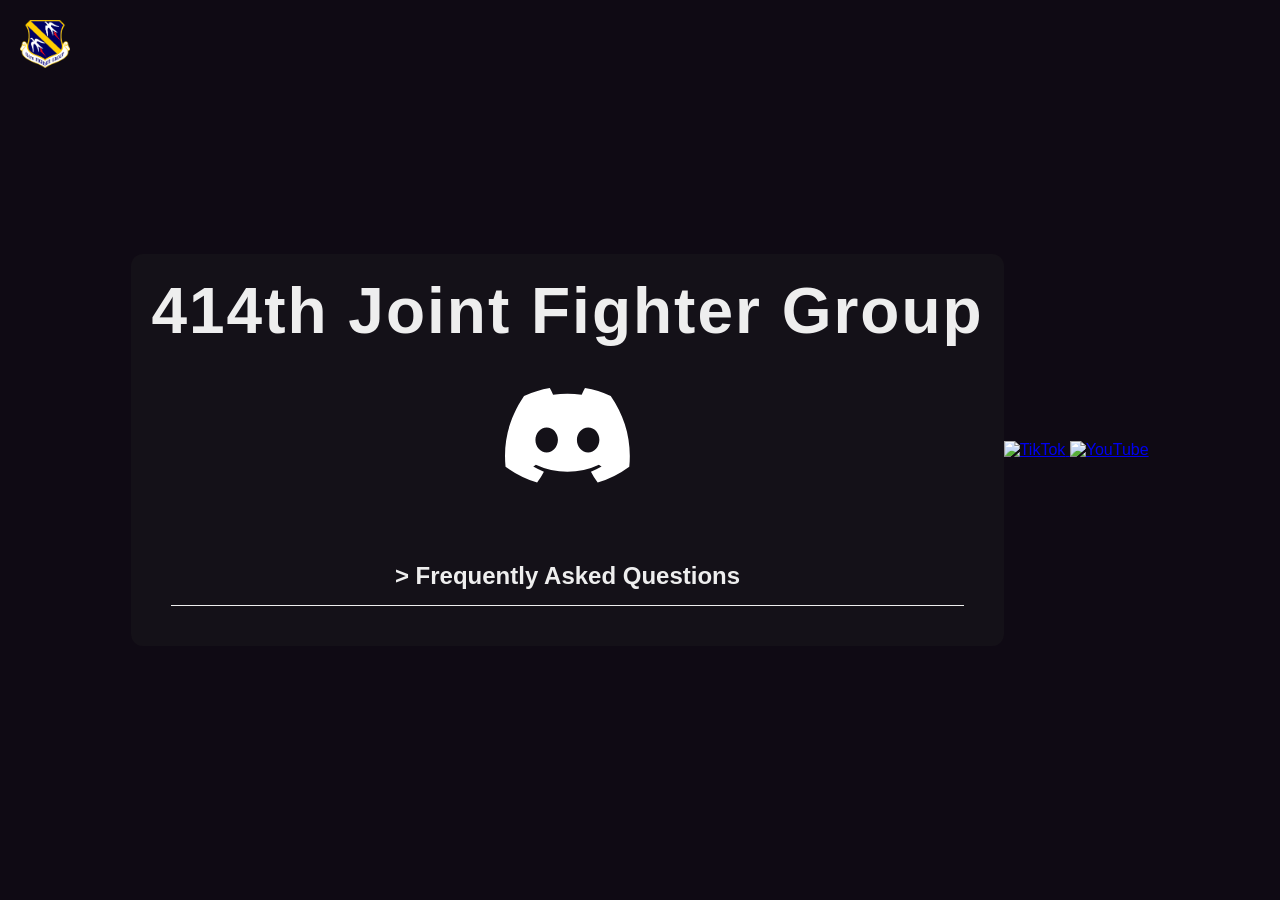
==== commit 88d05ead: "Add files via upload" ====
--- a/index.html
+++ b/index.html
@@ -13,7 +13,7 @@
 
             <h1>414th Joint Fighter Group</h1>
 
-            <a href="https://discord.gg/aafaxHr" target="_blank">
+            <a href="https://discord.gg/invite/414th-jfg" target="_blank">
                 <svg xmlns="http://www.w3.org/2000/svg" viewBox="0 0 127.14 96.36" class="logo">
                     <defs>
                         <style>.cls-1{fill:#fff;}</style>
@@ -49,6 +49,14 @@
                     </div>
                 </div>
             </div>
+			<div class="social-widgets">
+				<a href="https://www.tiktok.com/@414th_phantom_eagles" target="_blank" class="social-icon tiktok">
+					<img src="img/tiktok.png" alt="TikTok" />
+				</a>
+				<a href="https://www.youtube.com/@414thJFG" target="_blank" class="social-icon youtube">
+					<img src="img/youtube.png" alt="YouTube" />
+				</a>
+			</div>
         </div>
 
         <script>
@@ -58,6 +66,9 @@
             }
 
             const images= [
+				//'img/bg/00-Voodoos_Poster.png',
+				//'img/bg/00-Wizards_Poster.png',
+				//'img/bg/00-PhantomEagles_Poster.png',
                 'img/bg/01-full.png',
                 'img/bg/02-full.png',
                 'img/bg/03-full.png',
@@ -72,6 +83,21 @@
                 'img/bg/12-full.png',
                 'img/bg/13-full.png',
                 'img/bg/14-full.png',
+				'img/bg/15-full.png',
+				'img/bg/16-full.png',
+				'img/bg/17-full.png',
+				'img/bg/18-full.png',
+				'img/bg/19-full.png',
+				'img/bg/20-full.png',
+				'img/bg/21-full.png',
+				'img/bg/22-full.png',
+				'img/bg/23-full.png',
+				'img/bg/24-full.png',
+				'img/bg/25-full.png',
+				'img/bg/26-full.png',
+				'img/bg/27-full.png',
+				'img/bg/28-full.png',
+				'img/bg/29-full.png',
             ];
 
             let currentIndex = 0;
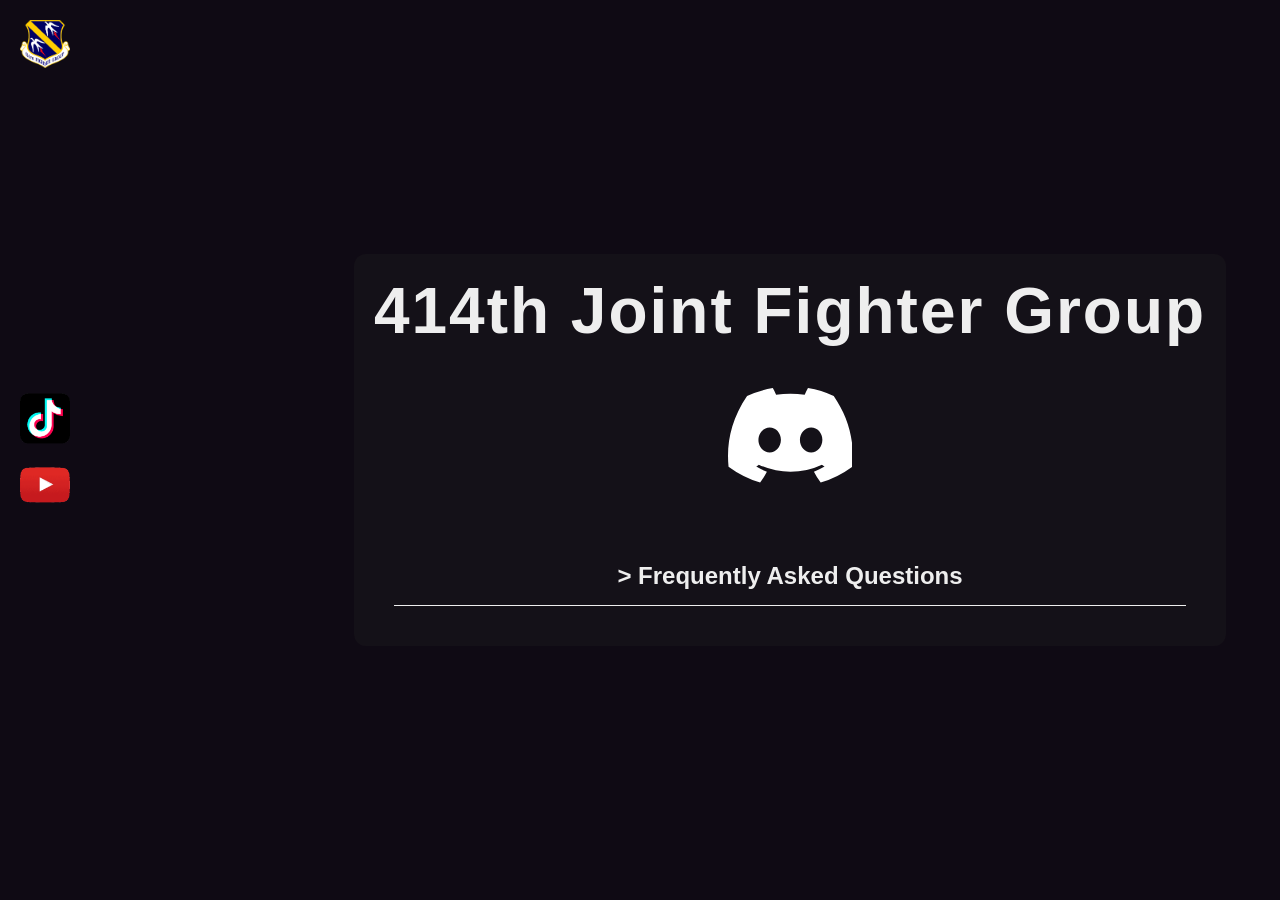
==== commit a2837869: "Add files via upload" ====
--- a/index.html
+++ b/index.html
@@ -8,6 +8,13 @@
     </head>
 
     <body>
+        <div class="video-background">
+            <video autoplay muted loop>
+                <source src="https://cdn.discordapp.com/attachments/540699326792466432/1300833065852997765/Website.mp4?ex=672246b3&is=6720f533&hm=affb475b1c041d37fe093557e7649e482ff08aefb494df136f9b05aac8815fea&" type="video/mp4">
+                Your browser does not support the video tag.
+            </video>
+        </div>
+
         <div class="container">
             <img src="img/logo.png" alt="logo" class="logo-small">
 
@@ -107,8 +114,8 @@
                 currentIndex = (currentIndex + 1) % images.length;
             }
 
-            setInterval(changeBackground, 10000);
-            changeBackground();
+            //setInterval(changeBackground, 10000);
+            //changeBackground();
         </script>
     </body>
 </html>
--- a/css/style.css
+++ b/css/style.css
@@ -89,3 +89,25 @@
         font-size: 1.3em;
     }
 }
+
+.social-widgets {
+    display: flex;
+    flex-direction: column;
+    align-items: center;
+    position: absolute; /* Adjust as needed */
+    left: 20px; /* Distance from the left */
+    top: 50%; /* Center vertically */
+    transform: translateY(-50%); /* Center adjustment */
+}
+
+.social-icon {
+    margin: 10px 0; /* Space between icons */
+    width: 50px; /* Size of icons */
+    height: auto;
+}
+
+.social-icon img {
+    width: 100%; /* Responsive size */
+    height: auto;
+}
+
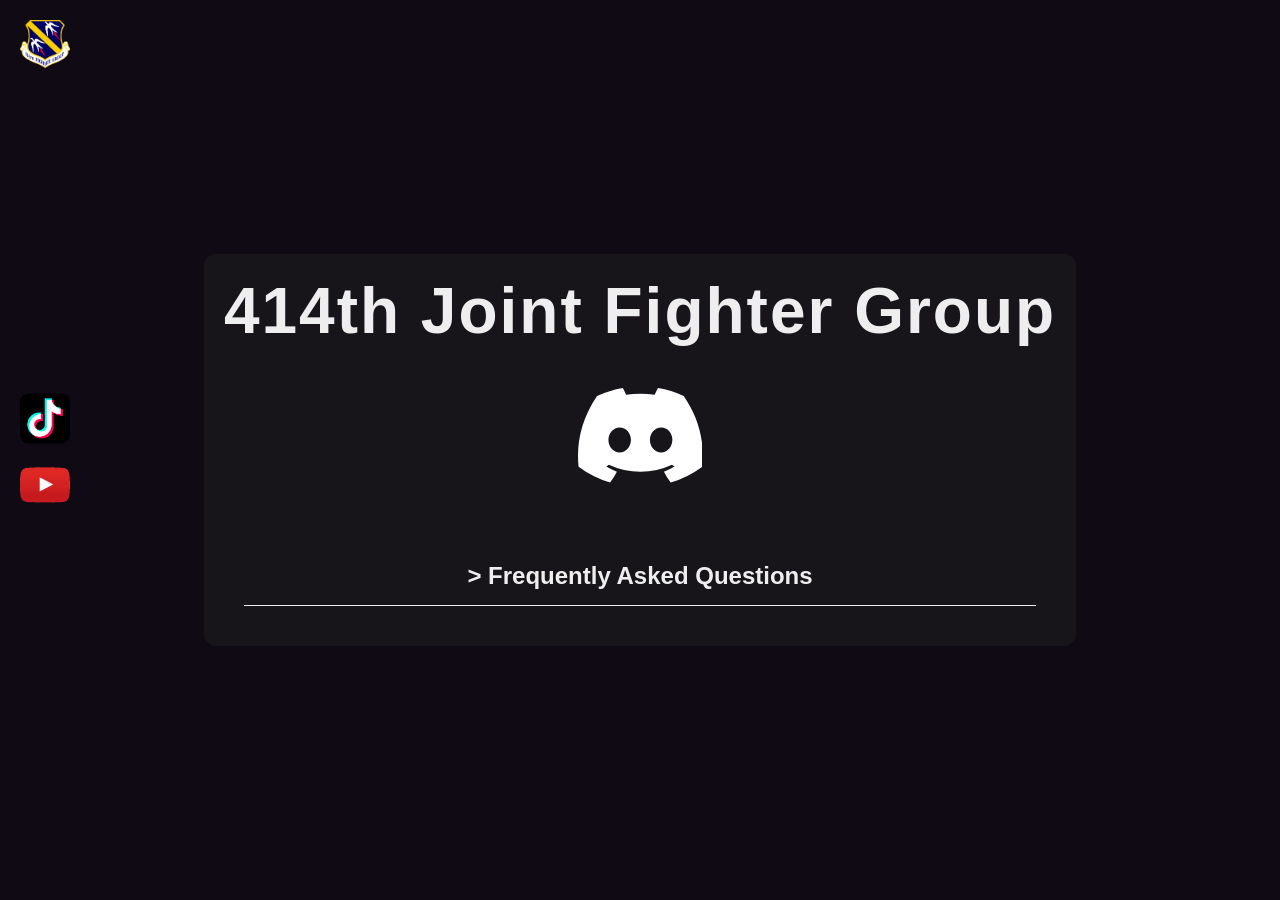
==== commit e19b5832: "Add files via upload" ====
--- a/index.html
+++ b/index.html
@@ -9,10 +9,12 @@
 
     <body>
         <div class="video-background">
-            <video autoplay muted loop>
-                <source src="https://cdn.discordapp.com/attachments/540699326792466432/1300833065852997765/Website.mp4?ex=672246b3&is=6720f533&hm=affb475b1c041d37fe093557e7649e482ff08aefb494df136f9b05aac8815fea&" type="video/mp4">
-                Your browser does not support the video tag.
-            </video>
+            <iframe 
+                src="https://www.youtube.com/embed/n7VnrgF1Pmg?autoplay=1&mute=1&loop=1&controls=0&showinfo=0&rel=0&quality=hd2160&playlist=n7VnrgF1Pmg"
+                frameborder="0" 
+                allow="autoplay; encrypted-media; fullscreen" 
+                allowfullscreen>
+            </iframe>
         </div>
 
         <div class="container">
--- a/css/style.css
+++ b/css/style.css
@@ -9,16 +9,37 @@
     align-items: center;
     height: 100vh;
     position: relative;
-    background-size: cover;
-    background-position: center;
-    transition: background 1s ease;
+    /*background-size: cover;*/
+    /*background-position: center;*/
+    /*transition: background 1s ease;*/
+    overflow: hidden;
+}
+
+.video-background {
+    position: fixed; /* Cover the entire viewport */
+    top: 0;
+    left: 0;
+    width: 100%;
+    height: 100%;
+    overflow: hidden;
+    z-index: -1; /* Keep it behind other content */
+}
+
+.video-background video {
+    position: absolute;
+    top: 50%;
+    left: 50%;
+    width: 100%;
+    height: 100%;
+    object-fit: cover;
+    transform: translate(-50%, -50%); /* Center the video */
 }
 
 .container {
     text-align: center;
     max-width: 1200px;
     padding: 20px;
-    background-color: rgba(33, 33, 33, 0.3);
+    background-color: rgba(33, 33, 33, 0.5);
     border-radius: 12px;
 }
 
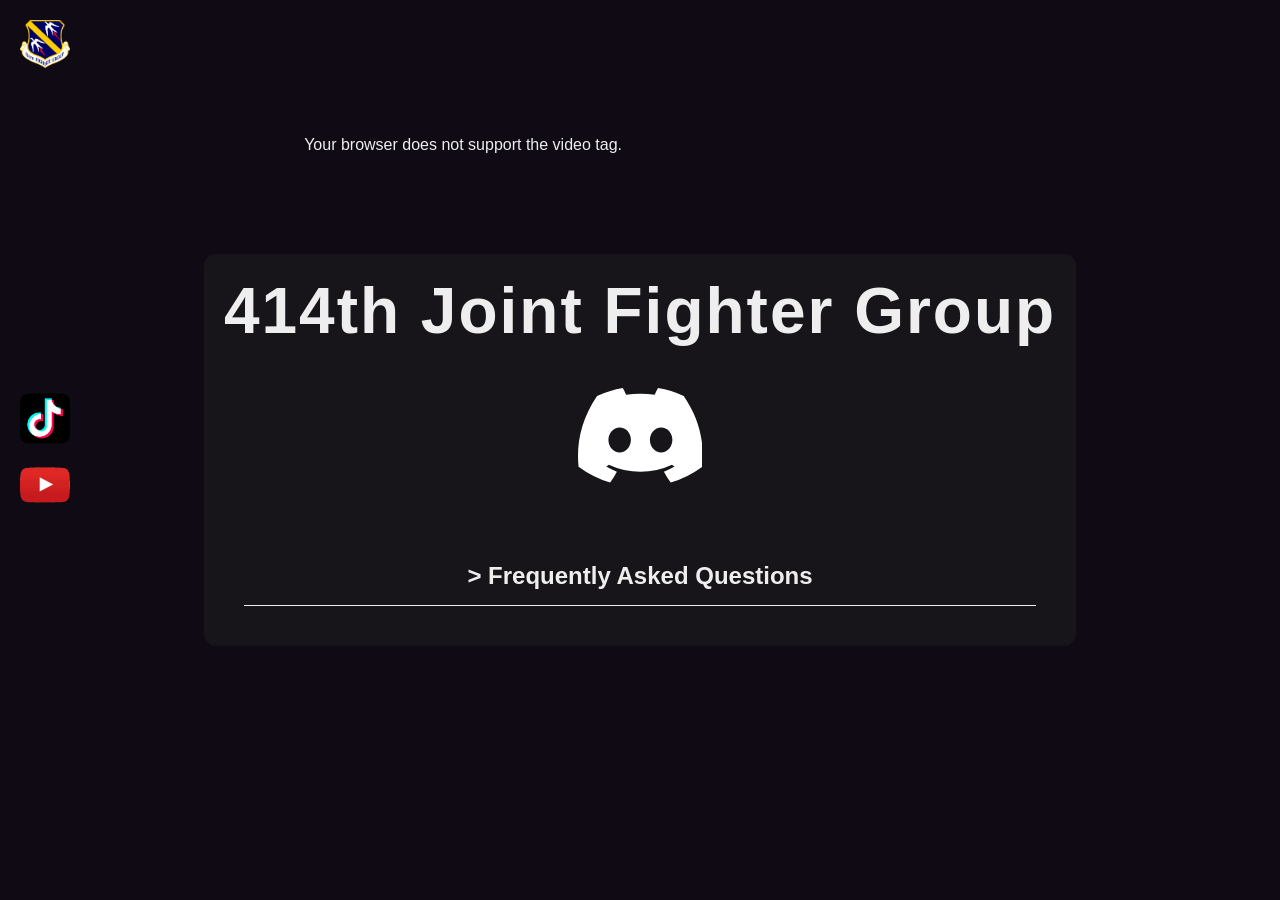
==== commit c49a448f: "updated video" ====
--- a/index.html
+++ b/index.html
@@ -9,12 +9,18 @@
 
     <body>
         <div class="video-background">
+            <!--
             <iframe 
                 src="https://www.youtube.com/embed/n7VnrgF1Pmg?autoplay=1&mute=1&loop=1&controls=0&showinfo=0&rel=0&quality=hd2160&playlist=n7VnrgF1Pmg"
                 frameborder="0" 
                 allow="autoplay; encrypted-media; fullscreen" 
                 allowfullscreen>
             </iframe>
+            -->
+            <video autoplay muted loop></video>
+                <source src="img/414th.mp4" type="video/mp4">
+                Your browser does not support the video tag.
+            </video>
         </div>
 
         <div class="container">
--- a/css/style.css
+++ b/css/style.css
@@ -19,20 +19,20 @@
     position: fixed; /* Cover the entire viewport */
     top: 0;
     left: 0;
-    width: 100%;
-    height: 100%;
-    overflow: hidden;
+    width: 100vw;
+    height: 100vh;
     z-index: -1; /* Keep it behind other content */
 }
 
-.video-background video {
+.video-background iframe {
     position: absolute;
     top: 50%;
     left: 50%;
-    width: 100%;
-    height: 100%;
+    width: 100vw;
+    height: 100vh;
     object-fit: cover;
     transform: translate(-50%, -50%); /* Center the video */
+    /*border: none;*/
 }
 
 .container {
@@ -130,5 +130,4 @@
 .social-icon img {
     width: 100%; /* Responsive size */
     height: auto;
-}
-
+}
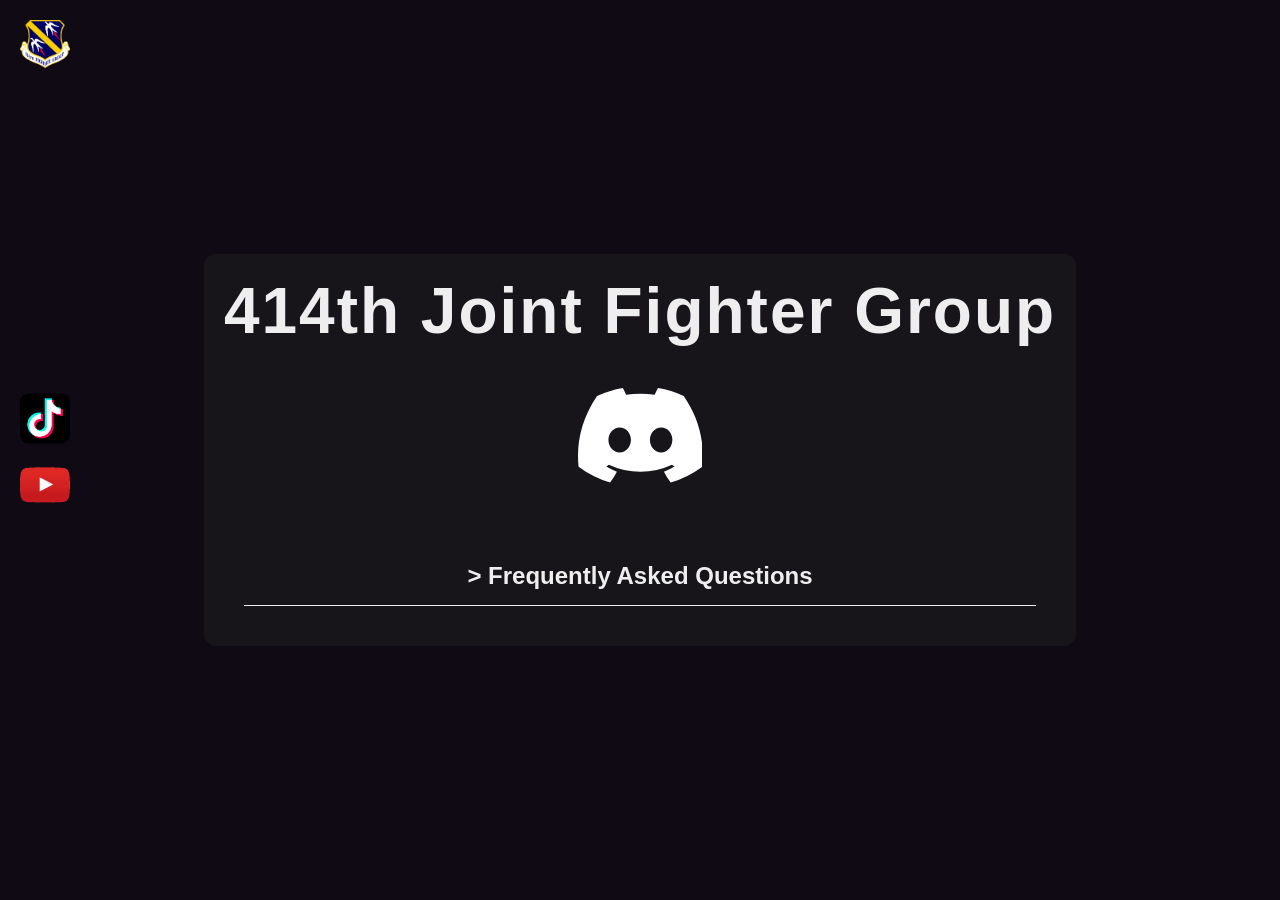
==== commit 245e28b5: "updated video" ====
--- a/index.html
+++ b/index.html
@@ -9,18 +9,18 @@
 
     <body>
         <div class="video-background">
-            <!--
             <iframe 
                 src="https://www.youtube.com/embed/n7VnrgF1Pmg?autoplay=1&mute=1&loop=1&controls=0&showinfo=0&rel=0&quality=hd2160&playlist=n7VnrgF1Pmg"
                 frameborder="0" 
                 allow="autoplay; encrypted-media; fullscreen" 
                 allowfullscreen>
             </iframe>
-            -->
-            <video autoplay muted loop></video>
+            
+            <!--<video autoplay muted loop></video>
                 <source src="img/414th.mp4" type="video/mp4">
                 Your browser does not support the video tag.
             </video>
+            -->
         </div>
 
         <div class="container">
--- a/css/style.css
+++ b/css/style.css
@@ -32,7 +32,7 @@
     height: 100vh;
     object-fit: cover;
     transform: translate(-50%, -50%); /* Center the video */
-    /*border: none;*/
+    border: none;
 }
 
 .container {
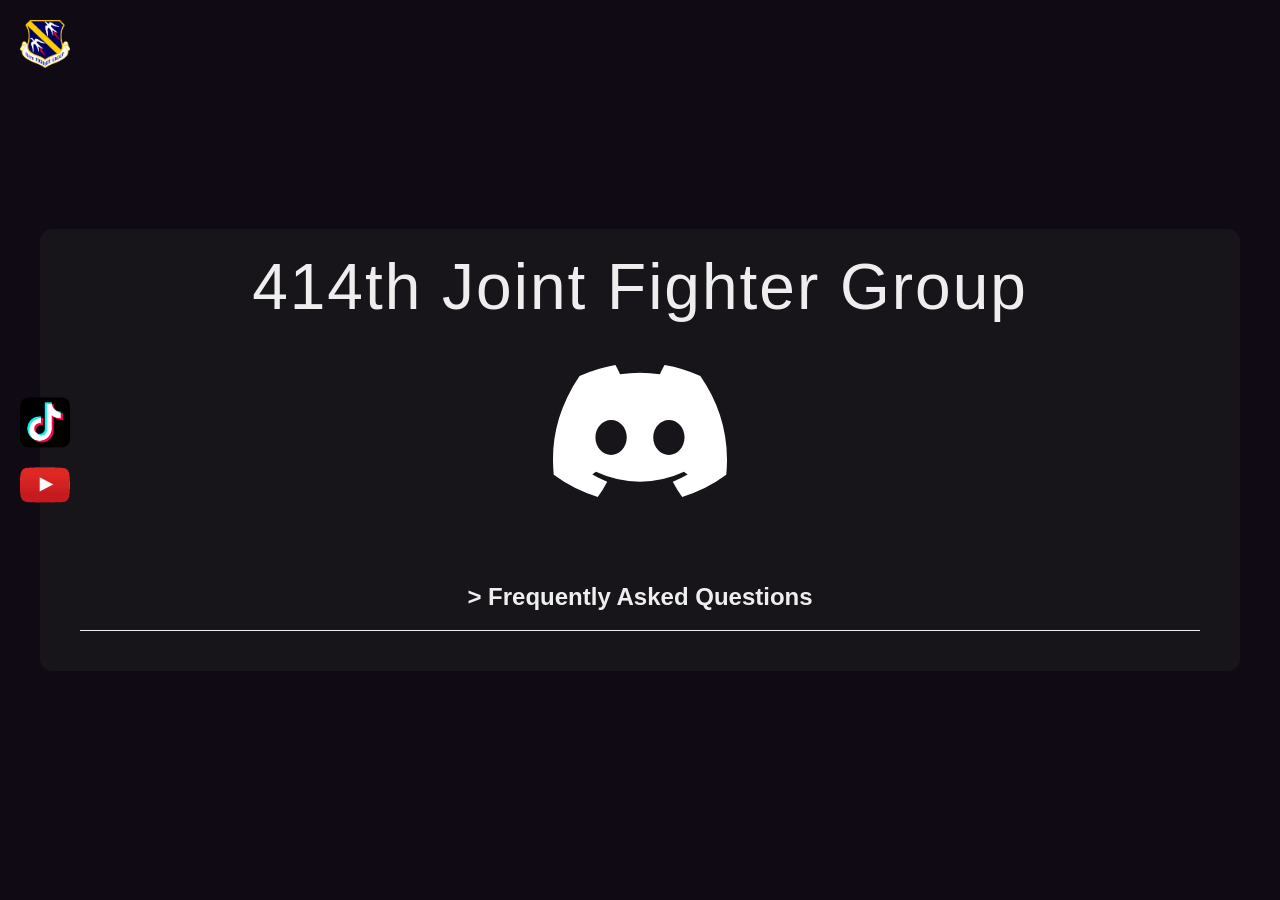
==== commit cd0ecfc8: "cleaned up html & css" ====
--- a/index.html
+++ b/index.html
@@ -4,23 +4,17 @@
         <title>414th JFG</title>
         <meta charset="UTF-8">
         <meta name="viewport" content="width=device-width, initial-scale=1.0">
+        <link rel="stylesheet" href="https://cdn.jsdelivr.net/npm/bootstrap@4.0.0/dist/css/bootstrap.min.css" integrity="sha384-Gn5384xqQ1aoWXA+058RXPxPg6fy4IWvTNh0E263XmFcJlSAwiGgFAW/dAiS6JXm" crossorigin="anonymous">
         <link rel="stylesheet" href="css/style.css">
     </head>
 
     <body>
-        <div class="video-background">
-            <iframe 
+        <div class="video-background embed-responsive embed-responsive-16by9">
+            <iframe class="embed-responsive-item"
                 src="https://www.youtube.com/embed/n7VnrgF1Pmg?autoplay=1&mute=1&loop=1&controls=0&showinfo=0&rel=0&quality=hd2160&playlist=n7VnrgF1Pmg"
                 frameborder="0" 
-                allow="autoplay; encrypted-media; fullscreen" 
-                allowfullscreen>
+                allow="autoplay; encrypted-media; fullscreen">
             </iframe>
-            
-            <!--<video autoplay muted loop></video>
-                <source src="img/414th.mp4" type="video/mp4">
-                Your browser does not support the video tag.
-            </video>
-            -->
         </div>
 
         <div class="container">
@@ -79,51 +73,6 @@
                 const content = document.getElementById('faqContent');
                 content.style.display = content.style.display === 'block' ? 'none' : 'block';
             }
-
-            const images= [
-				//'img/bg/00-Voodoos_Poster.png',
-				//'img/bg/00-Wizards_Poster.png',
-				//'img/bg/00-PhantomEagles_Poster.png',
-                'img/bg/01-full.png',
-                'img/bg/02-full.png',
-                'img/bg/03-full.png',
-                'img/bg/04-full.png',
-                'img/bg/05-full.png',
-                'img/bg/06-full.png',
-                'img/bg/07-full.png',
-                'img/bg/08-full.png',
-                'img/bg/09-full.png',
-                'img/bg/10-full.png',
-                'img/bg/11-full.png',
-                'img/bg/12-full.png',
-                'img/bg/13-full.png',
-                'img/bg/14-full.png',
-				'img/bg/15-full.png',
-				'img/bg/16-full.png',
-				'img/bg/17-full.png',
-				'img/bg/18-full.png',
-				'img/bg/19-full.png',
-				'img/bg/20-full.png',
-				'img/bg/21-full.png',
-				'img/bg/22-full.png',
-				'img/bg/23-full.png',
-				'img/bg/24-full.png',
-				'img/bg/25-full.png',
-				'img/bg/26-full.png',
-				'img/bg/27-full.png',
-				'img/bg/28-full.png',
-				'img/bg/29-full.png',
-            ];
-
-            let currentIndex = 0;
-
-            function changeBackground() {
-                document.body.style.backgroundImage = `url(${images[currentIndex]})`;
-                currentIndex = (currentIndex + 1) % images.length;
-            }
-
-            //setInterval(changeBackground, 10000);
-            //changeBackground();
         </script>
     </body>
 </html>
--- a/css/style.css
+++ b/css/style.css
@@ -9,30 +9,14 @@
     align-items: center;
     height: 100vh;
     position: relative;
-    /*background-size: cover;*/
-    /*background-position: center;*/
-    /*transition: background 1s ease;*/
     overflow: hidden;
 }
 
 .video-background {
-    position: fixed; /* Cover the entire viewport */
+    position: fixed;
     top: 0;
     left: 0;
-    width: 100vw;
-    height: 100vh;
-    z-index: -1; /* Keep it behind other content */
-}
-
-.video-background iframe {
-    position: absolute;
-    top: 50%;
-    left: 50%;
-    width: 100vw;
-    height: 100vh;
-    object-fit: cover;
-    transform: translate(-50%, -50%); /* Center the video */
-    border: none;
+    z-index: -1;
 }
 
 .container {
@@ -64,10 +48,7 @@
 }
 
 .faq {
-    /*background-color: #080023;*/
-    /*border-radius: 12px;*/
     padding: 20px;
-    /*box-shadow: 0 4px 20px rgba(0, 0, 0, 0.5);*/
     transition: transform 0.3s;
 }
 
@@ -115,19 +96,19 @@
     display: flex;
     flex-direction: column;
     align-items: center;
-    position: absolute; /* Adjust as needed */
-    left: 20px; /* Distance from the left */
-    top: 50%; /* Center vertically */
-    transform: translateY(-50%); /* Center adjustment */
+    position: absolute;
+    left: 20px;
+    top: 50%;
+    transform: translateY(-50%);
 }
 
 .social-icon {
-    margin: 10px 0; /* Space between icons */
-    width: 50px; /* Size of icons */
+    margin: 10px 0;
+    width: 50px;
     height: auto;
 }
 
 .social-icon img {
-    width: 100%; /* Responsive size */
+    width: 100%;
     height: auto;
 }
